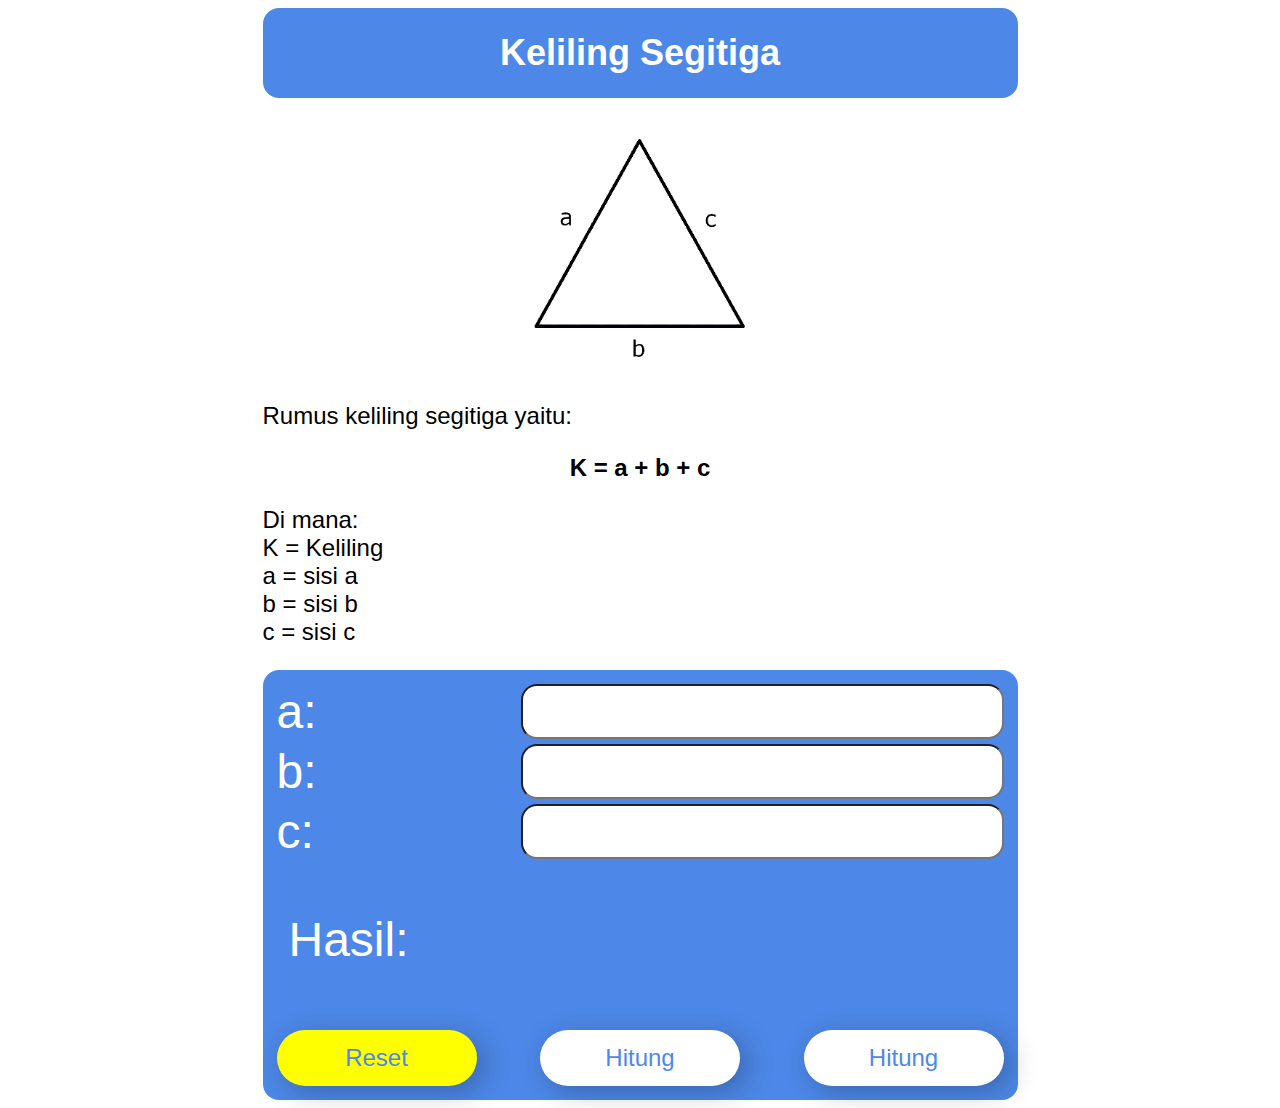
==== keliling.html @ 5e203f2b "added keliling, fixed dark mode colour scheme" ====
<!DOCTYPE html>
<html lang="en">
  <head>
    <meta charset="UTF-8" />
    <meta name="viewport" content="width=device-width, initial-scale=1.0" />
    <title>Kalkulator Segitiga</title>
    <link rel="stylesheet" href="css/styles.css" />
    <script src="js/script.js"></script>
  </head>
  <body>
    <div class="main-container">
      <h2 id="title-text">Keliling Segitiga</h2>
      <div class="rumus-img">
        <img id="color-invertible" class="color-invertible" src="img/rumuskelilingsegitiga.png" alt="rumus luas segitiga" />
      </div>
      <p>Rumus keliling segitiga yaitu:</p>
      <p class="teks-rumus">K = a + b + c</p>
      <p>Di mana: <br>K = Keliling<br />a = sisi a<br>b = sisi b <br>c = sisi c</p>
      <section class="input-section">
        <form  id="input-form">
          <label for="sisi-a">a</label>
          <input type="number" id="sisi-a">
          <label for="sisi-b">b</label>
          <input type="number" id="sisi-b">
          <label for="sisi-c">c</label>
          <input type="number" id="sisi-c">
          <p id="hasil">Hasil:</p>
          <button class="reset-btn" type="button" onclick="ResetForm();">Reset</button>
          <button class="hitung" type="button" onclick="KelilingSegitiga();">Hitung</button>
          <button class="change-page" type="button" onclick="location.href='index.html';">Hitung</button>
        </form>
      </section>
    </div>
  </body>
</html>
---- css/styles.css ----
:root{
  --bgcolor: #4d88e8;
  --blue: #4d88e8;
  --gray: #333333;
}
@media (prefers-color-scheme: dark) {
  body{
    color: white;
    background-color: black;
  }

  .color-invertible{
    filter: invert(100%);
  }
}

@media (prefers-color-scheme: light){
  body{
    color: black;
    background-color: white;
  }
}

@media (pointer: coarse) {
  /* mobile */
  body {
    font-family: Arial, Helvetica, sans-serif;
    font-size: 12px;
  }

  #title-text {
    display: flex;
    justify-content: center;
    align-self: flex-start;
    background-color: var(--bgcolor);
    color: white;
    padding: 24px;
    margin-top: 0px;
    border-radius: 16px;
  }

  .teks-rumus {
    display: flex;
    font-weight: bold;
    justify-content: center;
    align-items: center;
  }

  .rumus-img {
    display: flex;
    justify-content: center;
    align-items: center;
  }

  .rumus-img > img {
    width: auto;
    height: 150px;
  }

  .input-section {
    display: flex;
    justify-content: center;
  }

  #input-form {
    background-color: var(--bgcolor);
    list-style-type: none;
    color: white;
    border-radius: 16px;
    display: grid;
    grid-template-columns: 1fr 1fr 1fr;
    width: 100%;
    justify-self: center;
    justify-content: start;
    padding: 14px;
    gap: 5px;
  }

  #input-form > label {
    text-align: right;
    font-size: 20px;
  }

  #input-form > label:after {
    content: ":";
  }

  #input-form > input {
    grid-column: span 2;
    font-size: 18px;
    border-radius: 16px;
    padding-left: 12px;
  }

  #input-form > p {
    grid-column: span 3;
    font-size: 20px;
    padding-left: 12px;
  }

  .hitung {
    background-color: white;
    border: 0;
    justify-self: center;
    border-radius: 24px;
    color: var(--bgcolor);
    width: auto;
    font-size: 16px;
    margin-top: 10px;
    box-shadow: 7px 6px 28px 1px rgba(0, 0, 0, 0.24);
    padding: 12px;
    cursor: pointer;
    transition: 0.05s all;
  }

  .reset-btn {
    background-color: yellow;
    border: 0;
    justify-self: start;
    border-radius: 24px;
    color: var(--bgcolor);
    width: auto;
    font-size: 16px;
    margin-top: 10px;
    box-shadow: 7px 6px 28px 1px rgba(0, 0, 0, 0.24);
    padding: 12px;
    cursor: pointer;
    transition: 0.05s all;
  }

  #input-form > button:active {
    transform: scale(0.9);
    box-shadow: 3px 2px 22px 1px rgba(0, 0, 0, 0.24);
  }

  .change-page{
    background-color: white;
    border: 0;
    justify-self: end;
    border-radius: 24px;
    color: var(--bgcolor);
    width: auto;
    font-size: 16px;
    margin-top: 10px;
    box-shadow: 7px 6px 28px 1px rgba(0, 0, 0, 0.24);
    padding: 12px;
    cursor: pointer;
    transition: 0.05s all;
  }
}

@media (pointer: fine), (pointer: none) {
  /* desktop */
  body {
    font-family: Arial, Helvetica, sans-serif;
    font-size: 24px;
  }

  #title-text {
    text-align: center;
    background-color: var(--bgcolor);
    color: white;
    padding: 24px;
    margin-top: 0px;
    border-radius: 16px;
  }

  .main-container {
    margin: auto;
    width: fit-content;
  }

  .teks-rumus {
    display: flex;
    font-weight: bold;
    justify-content: center;
  }

  .rumus-img {
    display: flex;
    justify-content: center;
    align-items: center;
  }

  .rumus-img > img {
    width: auto;
    height: 250px;
  }

  .input-section {
    display: flex;
    justify-content: center;
  }

  #input-form {
    background-color: var(--bgcolor);
    list-style-type: none;
    color: white;
    border-radius: 16px;
    display: grid;
    grid-template-columns: 1fr 1fr 1fr;
    width: fit-content;
    justify-self: center;
    justify-content: start;
    padding: 14px;
    gap: 5px;
  }

  #input-form > label {
    text-align: left;
    font-size: 48px;
  }

  #input-form > label:after {
    content: ":";
  }

  #input-form > input {
    grid-column: span 2;
    font-size: 36px;
    border-radius: 16px;
    padding-left: 12px;
  }

  #input-form > p {
    grid-column: span 3;
    font-size: 48px;
    padding-left: 12px;
  }

  .hitung {
    background-color: white;
    border: 0;
    justify-self: center;
    border-radius: 32px;
    color: var(--bgcolor);
    width: 200px;
    font-size: 24px;
    margin-top: 10px;
    box-shadow: 7px 6px 28px 1px rgba(0, 0, 0, 0.24);
    padding: 14px;
    cursor: pointer;
    transition: 0.05s all;
  }

  .reset-btn {
    background-color: yellow;
    border: 0;
    justify-self: start;
    border-radius: 32px;
    color: var(--bgcolor);
    width: 200px;
    font-size: 24px;
    margin-top: 10px;
    box-shadow: 7px 6px 28px 1px rgba(0, 0, 0, 0.24);
    padding: 14px;
    cursor: pointer;
    transition: 0.05s all;
  }

  #input-form > button:active {
    transform: scale(0.9);
    box-shadow: 3px 2px 22px 1px rgba(0, 0, 0, 0.24);
  }

  .change-page{
    background-color: white;
    border: 0;
    justify-self: end;
    border-radius: 32px;
    color: var(--bgcolor);
    width: 200px;
    font-size: 24px;
    margin-top: 10px;
    box-shadow: 7px 6px 28px 1px rgba(0, 0, 0, 0.24);
    padding: 14px;
    cursor: pointer;
    transition: 0.05s all;
  }
}
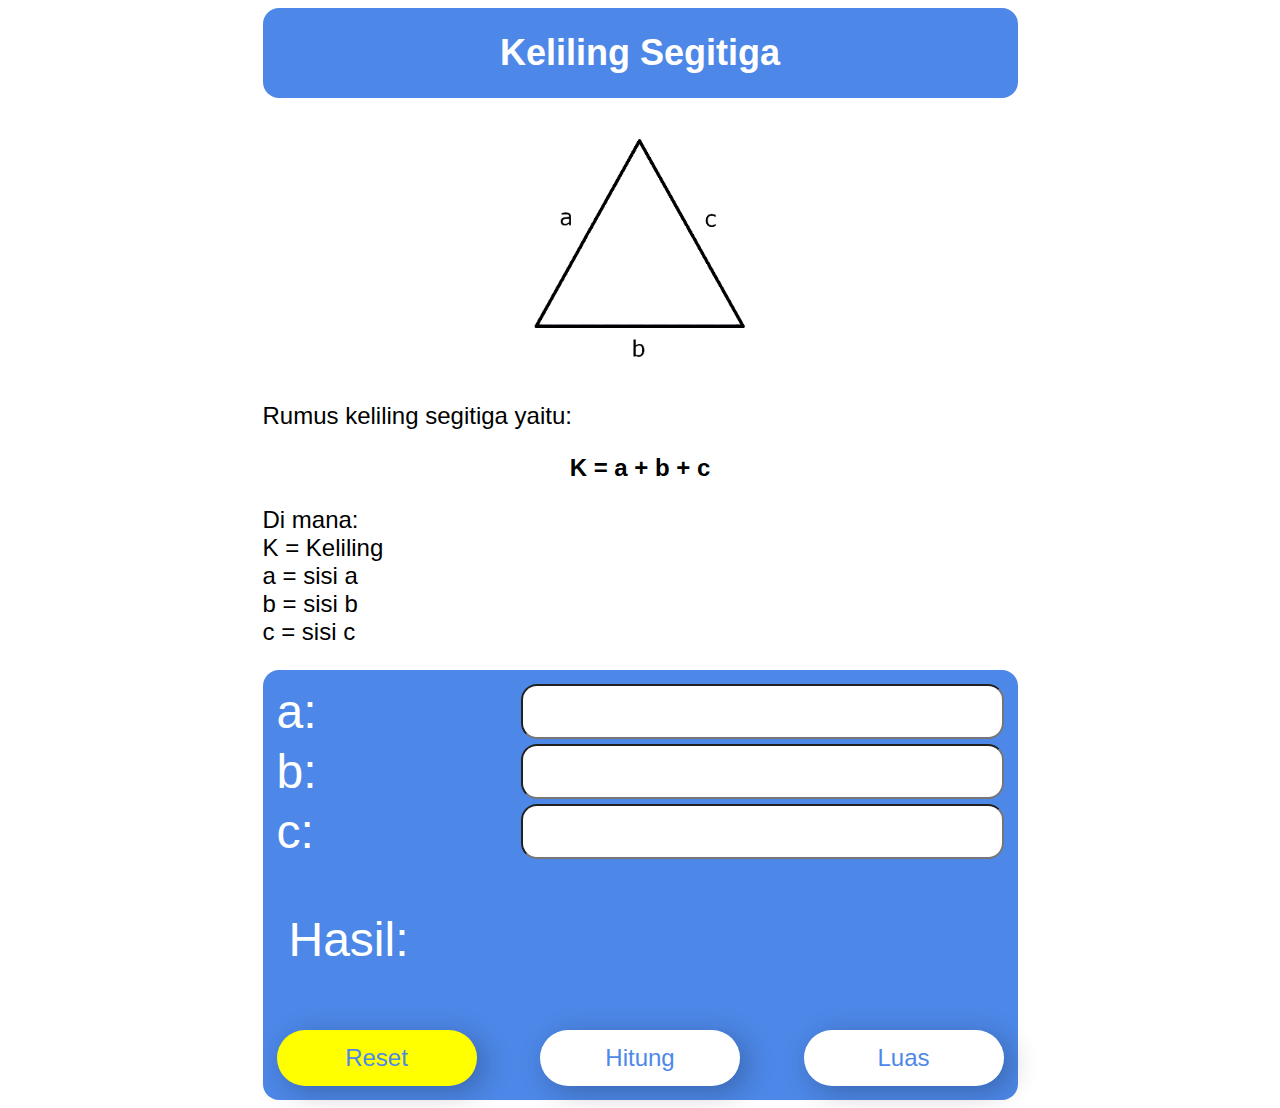
==== commit 342a23eb: "changed button text on keliling.html" ====
--- a/keliling.html
+++ b/keliling.html
@@ -27,7 +27,7 @@
           <p id="hasil">Hasil:</p>
           <button class="reset-btn" type="button" onclick="ResetForm();">Reset</button>
           <button class="hitung" type="button" onclick="KelilingSegitiga();">Hitung</button>
-          <button class="change-page" type="button" onclick="location.href='index.html';">Hitung</button>
+          <button class="change-page" type="button" onclick="location.href='index.html';">Luas</button>
         </form>
       </section>
     </div>
